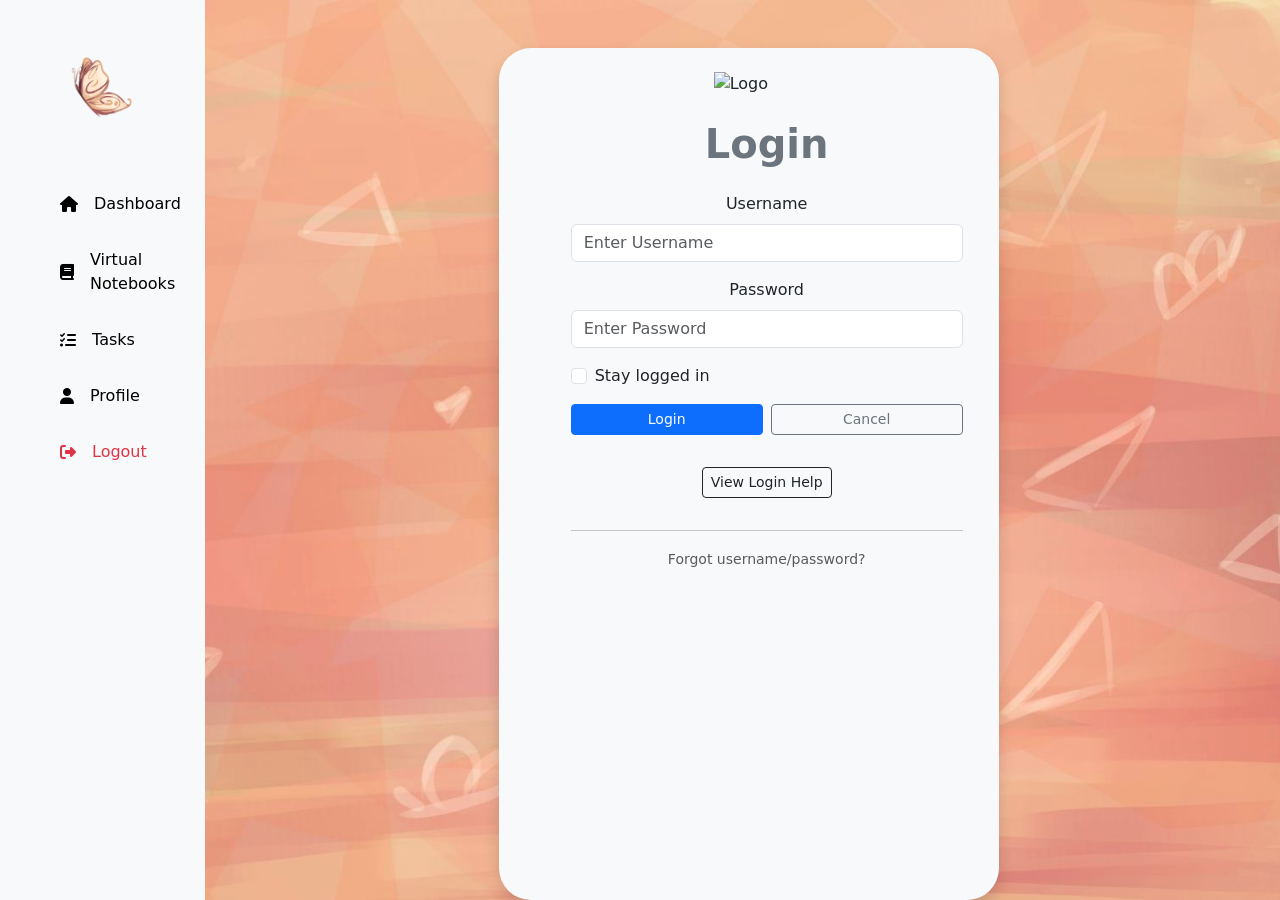
==== index.html @ e052e586 "Update index.html" ====
<!DOCTYPE html>
<html lang="en">
<head>
    <meta charset="UTF-8">
    <meta name="viewport" content="width=device-width, initial-scale=1.0">
    <title>Q4 Skills </title>
    <link href="https://cdn.jsdelivr.net/npm/bootstrap@5.3.3/dist/css/bootstrap.min.css" rel="stylesheet">
    <script src="https://cdn.jsdelivr.net/npm/bootstrap@5.3.3/dist/js/bootstrap.bundle.min.js"></script>
    <link rel="stylesheet" href="https://cdnjs.cloudflare.com/ajax/libs/font-awesome/6.5.1/css/all.min.css">
    <link rel="stylesheet" href="style.css">

</head>
<body style="background-image: url('AAAAAA_202605161523_40110.jpeg'); background-size: cover; background-position: center;">

        <div class="" id="navleft">

        <div class="row">
        
            <div class="bg-light col-lg-2 p-5" style="height: 100vh;">
            
                <a href="" class="text-center"><img src="Untitled.png" alt="Logo" class="rounded-5"></a>
            
                <br>
                <br>
             <ul class="nav flex-column list-unstyled p-2">
    <li class="nav-item mb-3">
        <a class="nav-link text-black d-flex align-items-center" href="">
            <i class="fa-solid fa-house me-3"></i> Dashboard
        </a>
    </li>
    <li class="nav-item mb-3">
        <a class="nav-link text-black d-flex align-items-center" href="">
            <i class="fa-solid fa-book me-3"></i> Virtual Notebooks
        </a>
    </li>
    <li class="nav-item mb-3">
        <a class="nav-link text-black d-flex align-items-center" href="">
            <i class="fa-solid fa-list-check me-3"></i> Tasks
        </a>
    </li>
    <li class="nav-item mb-3">
        <a class="nav-link text-black d-flex align-items-center" href="">
            <i class="fa-solid fa-user me-3"></i> Profile
        </a>
    </li>
    <li class="nav-item">
        <a class="nav-link text-danger d-flex align-items-center" href="">
            <i class="fa-solid fa-right-from-bracket me-3"></i> Logout
        </a>
    </li>
</ul>
        
            </div>
   
<div class="d-flex log-in bg-light text-dark rounded-5 p-4 mt-5 mx-auto shadow flex-column align-items-center" style="width: 500px;">
        
        <img src="projectlogo.webp" alt="Logo" width="70" class="mb-4">
        <div class="container ps-5">
            
            <h1 class="fw-bold text-secondary mb-4 text-center">Login</h1>
            
                <form onsubmit="logIn(event)">
                
                <div class="mb-3 text-center">
                    <label for="username" class="form-label">Username</label>
                    <input type="text" class="form-control" id="username" placeholder="Enter Username">
                </div>

                <div class="mb-3 text-center">
                    <label for="password" class="form-label">Password</label>
                    <input type="password" class="form-control" id="password" placeholder="Enter Password">
                </div>

                
                <div class="form-check mb-3 text-start">
                    <label class="form-check-label" for="stayLoggedIn">
                    <input class="form-check-input" type="checkbox" id="stayLoggedIn">
                    Stay logged in
                </label>
                </div>

                <div class="d-flex gap-2 mb-3">
                    <button type="button" class="btn btn-primary btn-sm w-50" onclick="logIn(event)">
                        Login
                    </button>

                    <button type="submit" class="btn btn-outline-secondary btn-sm w-50">
                        Cancel
                    </button>
                </div>

                <div class="text-center w-100"> 
                    <details ontoggle="alert('TEST CREDENTIALS: \nID: Student2526 \nPassword: Ms.Pascobest')">
                        <summary class="btn btn-sm btn-outline-dark m-3"> View Login Help</summary>
                        <p class="small text-dark m-3"><span class="bg-light">Enter the credentials shown in the alert box.<span></p>
                    </details>
                </div>   
                    
                <hr>

                <div class="text-center">
                    <small class="text-muted">
                        Forgot username/password?
                    </small>
                </div>

            </form>
        </div>
    </div>
    <script src="main.js"></script>
</body>
</html>
---- style.css ----
body{
    background-image: url(AAAAAA_202605161523_40110.jpeg);
}


img.rounded-5 {
    width: 80px !important; /* Adjust this number to the size you want */
    height: auto !important;
    display: block;
    margin: 0 auto; /* Centers it since the parent is a link */
}

.card {
    transition: transform 0.3s ease, box-shadow 0.3s ease;
}

.card:hover {
    transform: translateY(-10px);
    box-shadow: 0 1rem 3rem rgba(0, 0, 0, 0.175) 
}
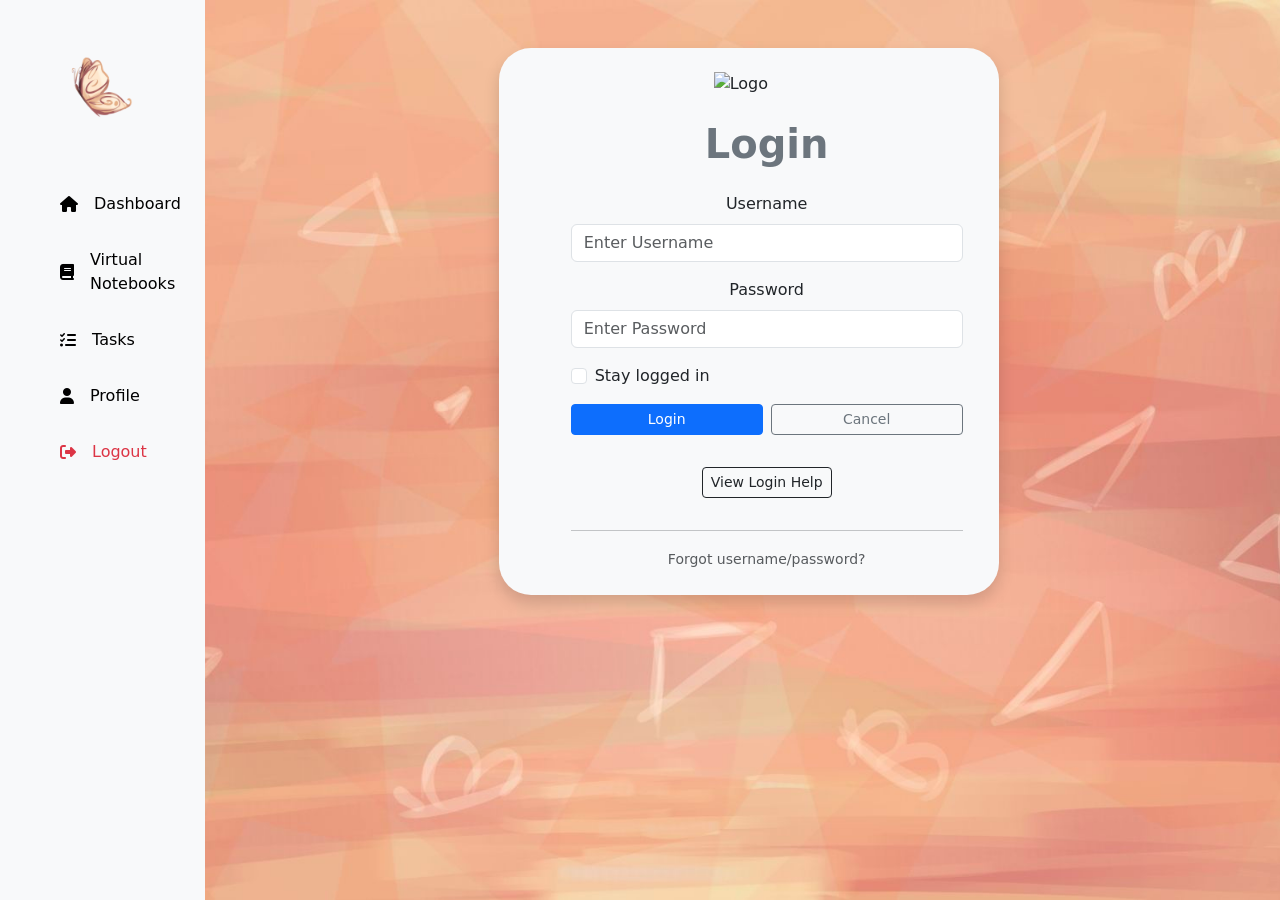
==== commit 6e7c237d: "Update index.html" ====
--- a/index.html
+++ b/index.html
@@ -52,7 +52,7 @@
         
             </div>
    
-<div class="d-flex log-in bg-light text-dark rounded-5 p-4 mt-5 mx-auto shadow flex-column align-items-center" style="width: 500px;">
+<div class="d-flex log-in bg-light text-dark rounded-5 p-4 mt-5 mx-auto shadow flex-column align-items-center h-auto align-self-start" style="width: 500px;">
         
         <img src="projectlogo.webp" alt="Logo" width="70" class="mb-4">
         <div class="container ps-5">
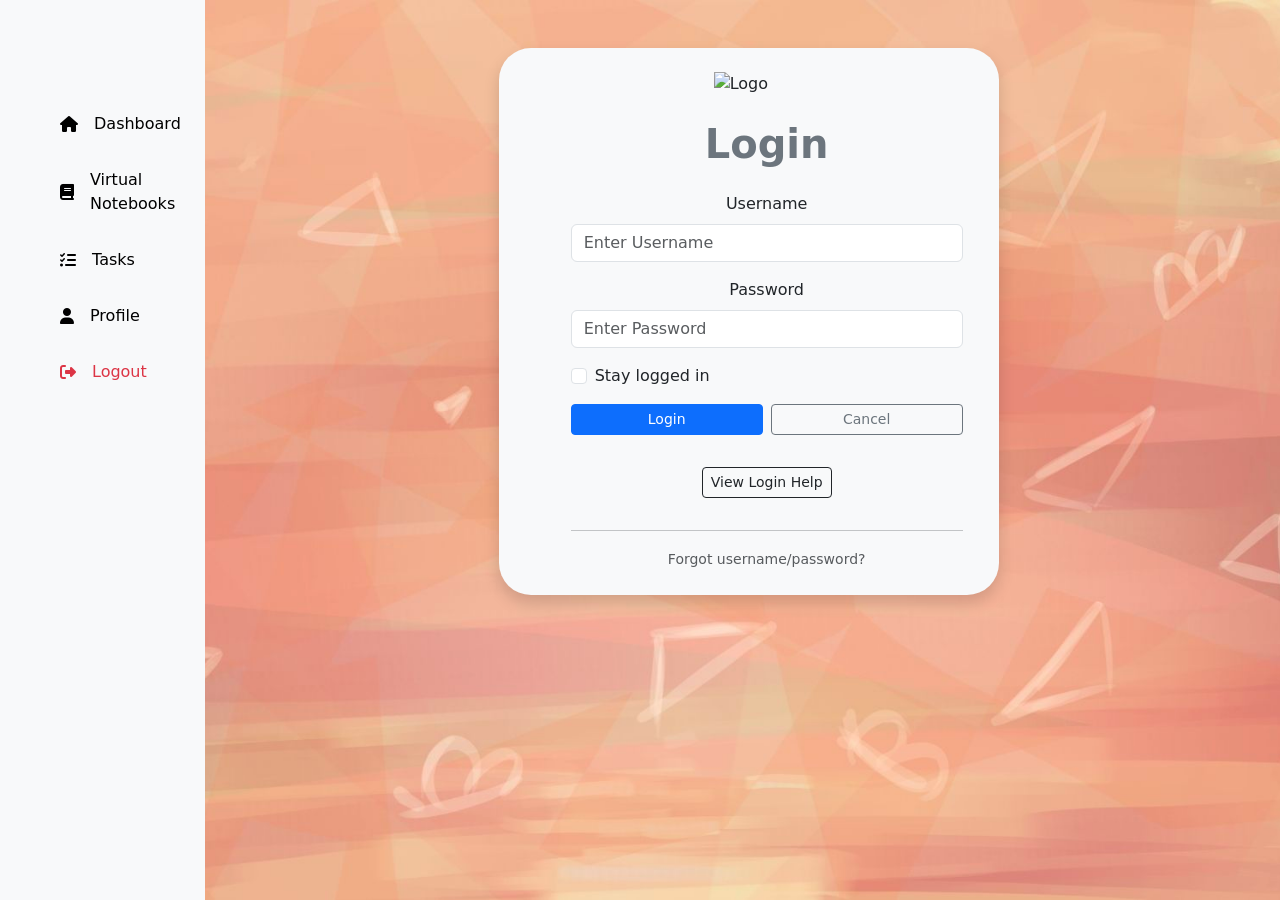
==== commit d354abcc: "Update index.html" ====
--- a/index.html
+++ b/index.html
@@ -17,8 +17,6 @@
         <div class="row">
         
             <div class="bg-light col-lg-2 p-5" style="height: 100vh;">
-            
-                <a href="" class="text-center"><img src="Untitled.png" alt="Logo" class="rounded-5"></a>
             
                 <br>
                 <br>
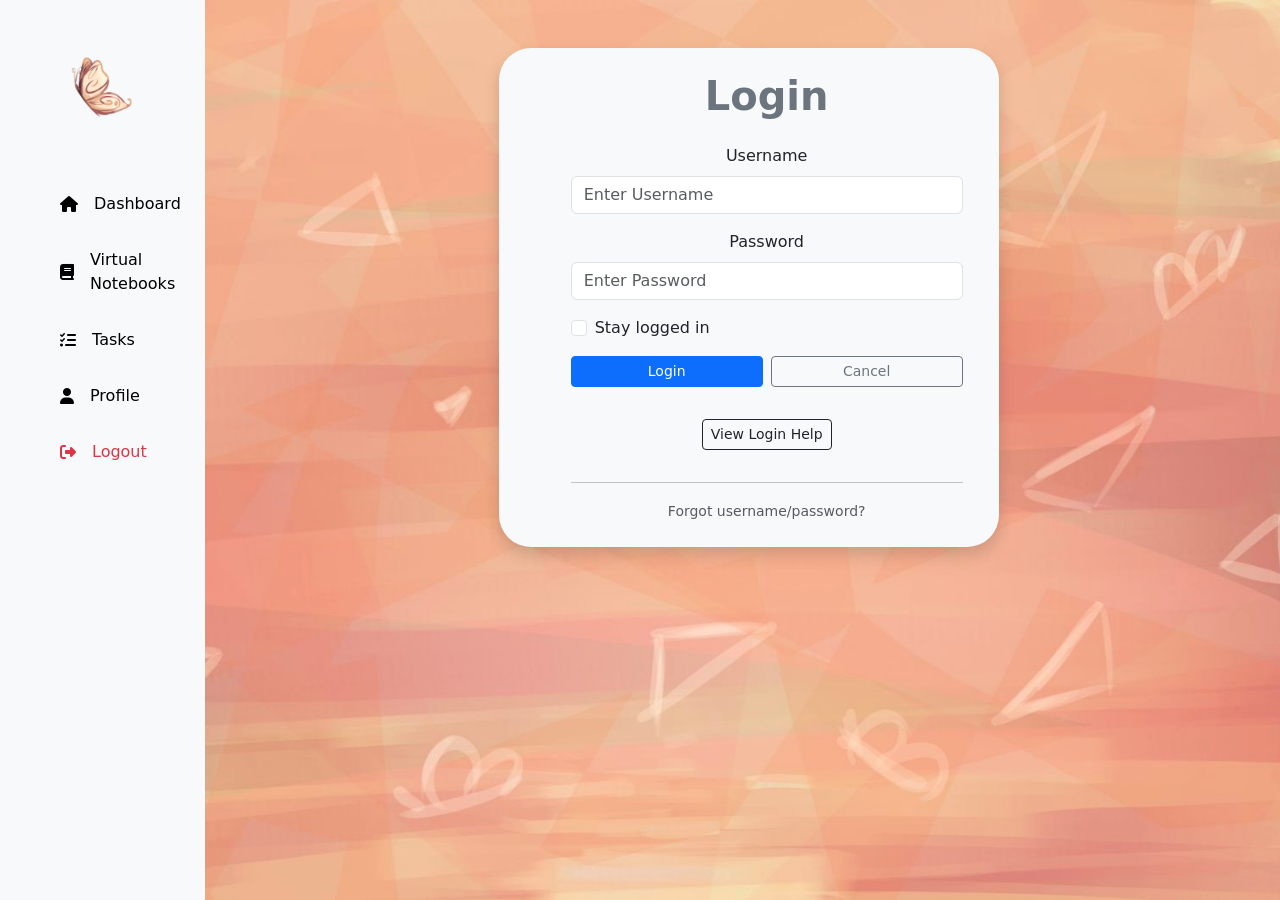
==== commit de7df3ce: "Update index.html" ====
--- a/index.html
+++ b/index.html
@@ -17,7 +17,8 @@
         <div class="row">
         
             <div class="bg-light col-lg-2 p-5" style="height: 100vh;">
-            
+
+            <a href="" class="text-center"><img src="Untitled.png" alt="Logo" class="rounded-5"></a>
                 <br>
                 <br>
              <ul class="nav flex-column list-unstyled p-2">
@@ -52,7 +53,6 @@
    
 <div class="d-flex log-in bg-light text-dark rounded-5 p-4 mt-5 mx-auto shadow flex-column align-items-center h-auto align-self-start" style="width: 500px;">
         
-        <img src="projectlogo.webp" alt="Logo" width="70" class="mb-4">
         <div class="container ps-5">
             
             <h1 class="fw-bold text-secondary mb-4 text-center">Login</h1>
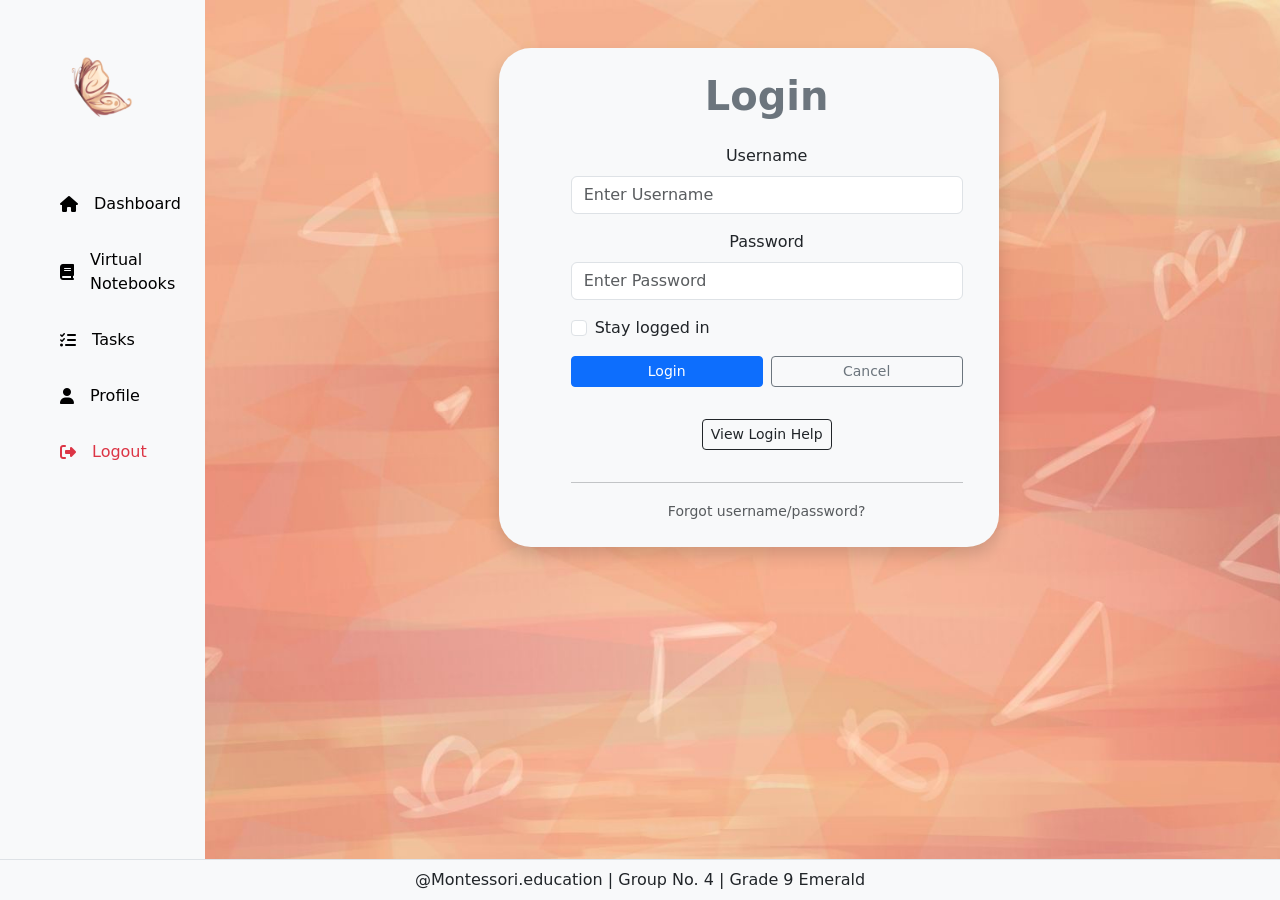
==== commit f50a4213: "Update index.html" ====
--- a/index.html
+++ b/index.html
@@ -18,7 +18,7 @@
         
             <div class="bg-light col-lg-2 p-5" style="height: 100vh;">
 
-            <a href="" class="text-center"><img src="Untitled.png" alt="Logo" class="rounded-5"></a>
+            <a href="" class="text-center"><img src="butterfly.png" alt="Logo" class="rounded-5"></a>
                 <br>
                 <br>
              <ul class="nav flex-column list-unstyled p-2">
@@ -105,6 +105,12 @@
             </form>
         </div>
     </div>
+
+            
+    <footer class="container-fluid bg-light text-dark text-center p-2 fixed-bottom border-top">
+        @Montessori.education | Group No. 4 | Grade 9 Emerald
+    </footer>
+                            
     <script src="main.js"></script>
 </body>
 </html>
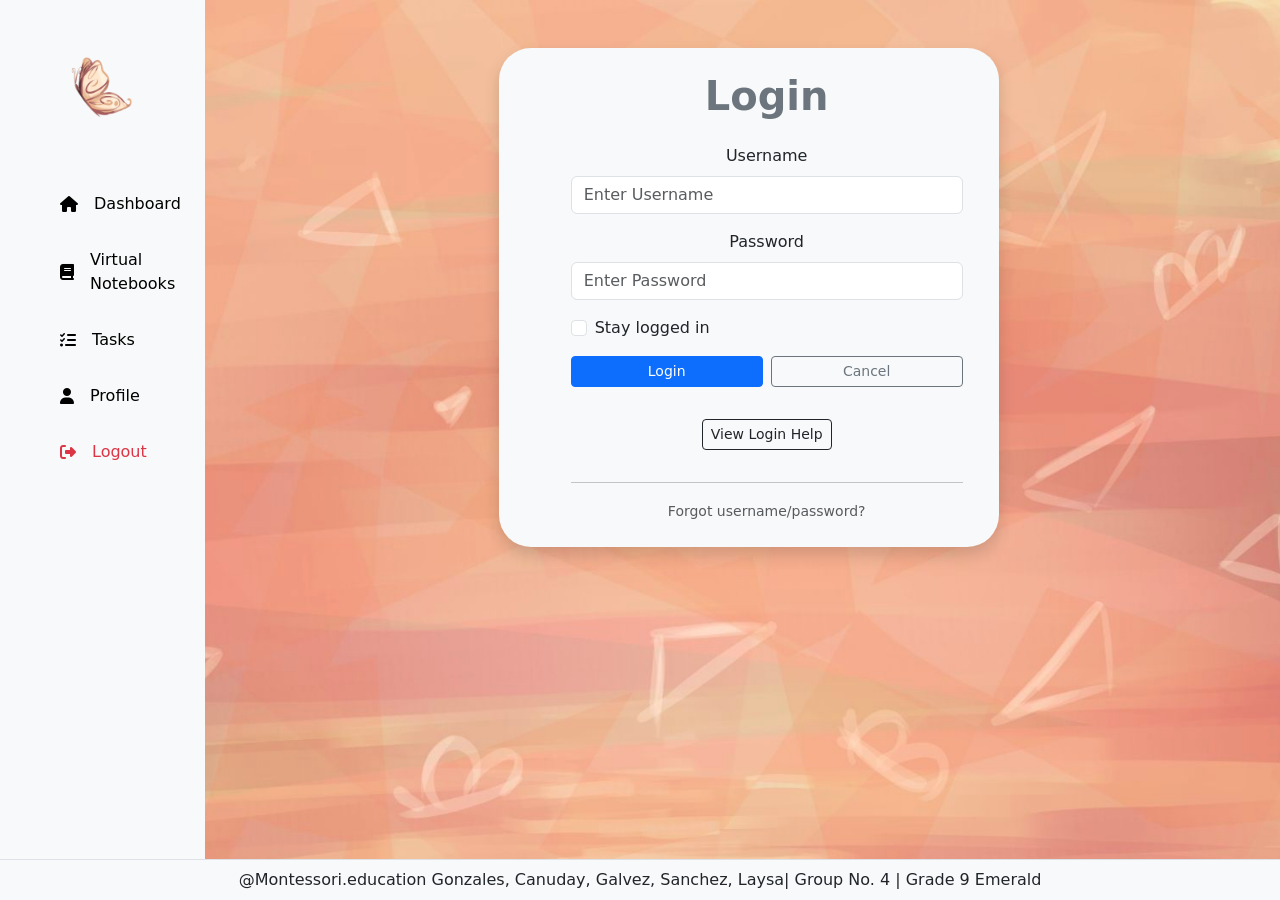
==== commit 06c764d6: "Update index.html" ====
--- a/index.html
+++ b/index.html
@@ -108,7 +108,7 @@
 
             
     <footer class="container-fluid bg-light text-dark text-center p-2 fixed-bottom border-top">
-        @Montessori.education | Group No. 4 | Grade 9 Emerald
+        @Montessori.education Gonzales, Canuday, Galvez, Sanchez, Laysa| Group No. 4 | Grade 9 Emerald
     </footer>
                             
     <script src="main.js"></script>
